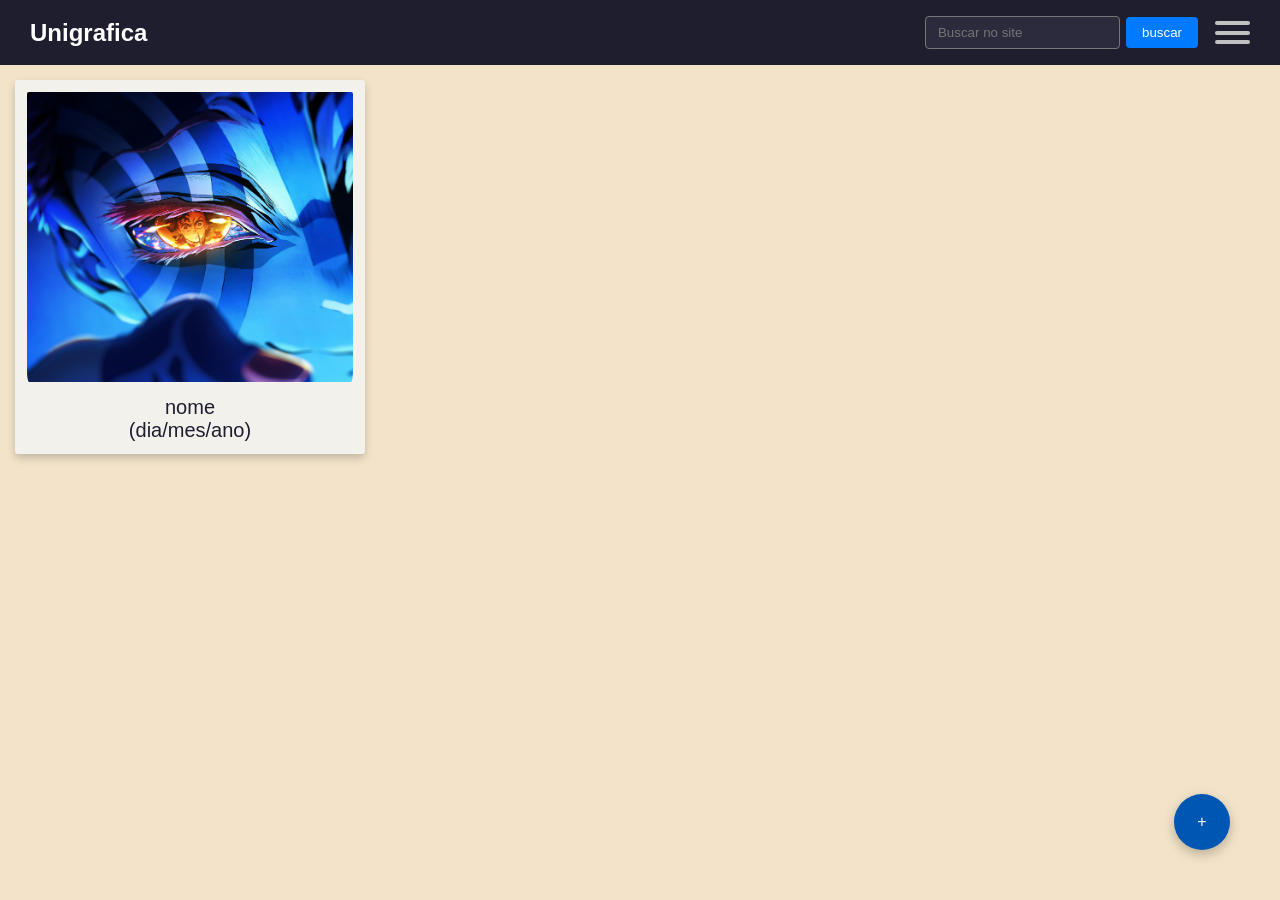
==== index.html @ 29d0bced "tentei usar js, não entendi carai nenhum" ====
<!Doctype html>
<html lang="pt-br">
  <head>
    <meta charset="UTF-8" />
    <meta name="viewport" content="width=device-width, initial-scale=1.0" />
    <link rel="stylesheet" href="style.css" />
    <title>Unigrafica</title>
  </head>
  <body>
    <header class="meu-cabecalho">
      <div class="logo-titulo">
        <h1>Unigrafica</h1>
      </div>

      <div class="lado-direito">
        <div class="campo-pesquisa">
          <input id="pesquisa" type="text" placeholder="Buscar no site" />
          <button type="submit">buscar</button>
        </div>

        <button class="btn-hambuerguer" aria-label="Abrir menu">
          <span class="linha"></span>
          <span class="linha"></span>
          <span class="linha"></span>
        </button>
      </div>
    </header>

    <div class="funcionarios">
      <img src="funcionarios/tanjiro.jpg" alt="funcionario" />
      <p>nome <br> (dia/mes/ano)</p>
    </div>

    <a href="https://wa.me/" target="_blank" class="botao-flutuante"> + </a>

    <script src="script.js"></script>
  </body>
</html>
---- style.css ----
* {
    font-family: 'Nunito', sans-serif;
    margin: 0;
    padding: 0;
    box-sizing: border-box;
}

body {
    background-color: #f3e4c9;
}

.meu-cabecalho {
    display: flex;
    align-items: center;
    justify-content: space-between;
    padding: 15px 30px;
    background-color: #1e1e2f;
    color: #ffffff;
    position: relative;
    margin: 0px 0px 15px 0px;
}

.logo-titulo h1 {
    margin: 0;
    font-size: 1.5rem;
    white-space: nowrap;
}

.lado-direito {
    display: flex;
    align-items: center;
    gap: 17px;
    /* <--- Esse espaçamento impede um botão de subir no outro! */
}

.campo-pesquisa {
    display: flex;
    align-items: center;
    gap: 6px;

}

/* Tamanho e estrutura do Botão Hambúrguer */


.campo-pesquisa input {
    padding: 8px 12px;
    border: 1px solid #767776;
    border-radius: 4px;
    background-color: #2b2b3d;
    color: #fff;
    outline: none;
}

.campo-pesquisa button {
    padding: 8px 16px;
    background-color: #007bff;
    color: white;
    border: none;
    border-radius: 4px;
    cursor: pointer;
    transition: background 0.2s;
}

.campo-pesquisa button:hover {
    background-color: #0056b3;
    transition: 0.3s;
}

.btn-hambuerguer {
    width: 35px;
    height: 35px;
    background: transparent;
    border: none;
    cursor: pointer;
    display: flex;
    flex-direction: column;
    justify-content: space-between;
    padding: 6px 0;
    box-sizing: border-box;
}

/* Estilo de cada 'carne' do hambúrguer */
.btn-hambuerguer .linha {
    width: 100%;
    height: 4px;
    background-color: #c2c1c1;
    /* Cor do botão */
    border-radius: 2px;
    transition: all 0.3s ease;
    /* Animação suave */
}

.btn-hambuerguer:hover .linha {
    background-color: #ffffff; /* Cor do botão ao passar o mouse */
    transform: scale(1.1);
}

.funcionarios {
    width: 350px;
    padding: 2px 2px 2px 2px;
    border-radius: 3px;
    background-color: #f3f1ec;
    color: #043366;
    margin: 0 0 0 15px;
    box-shadow: 0 4px 8px rgba(0, 0, 0, 0.2);
}

.funcionarios img {
    width: 100%;
    padding: 10px 10px 0px 10px;
    align-items: center;
    border-radius: 12px;
}

.funcionarios p {
   
    text-align: center;
    font-size: 20px;
    color: #1e1e2f;
    font-family: 'Franklin Gothic Medium', 'Arial Narrow', Arial, sans-serif;
    margin: 10px 0px 10px 0px;
}

.add-foto {
    padding: 30px;
    border: none;
    border-radius: 14px;
    color: #101113;
    background-color: #0056b3;
}

.botao-flutuante {
    position: fixed;
    bottom: 50px;
    right: 50px;
    z-index: 1000;
    background-color: #0056b3;
    color: white;
    width: 56px;
    height: 56px;
    border-radius: 50%;
    border: none;
    cursor: pointer;

    display: flex;
    align-items: center;
    justify-content: center;

    box-shadow: 0 4px 12px rgba(0, 0, 0, 0.25);
    transition: transform 0.2s ease, background-color 0.2s ease;

    text-decoration: none;
}

.botao-flutuante:hover {
    background-color: #2396e2;
    transform: scale(1.08);
}
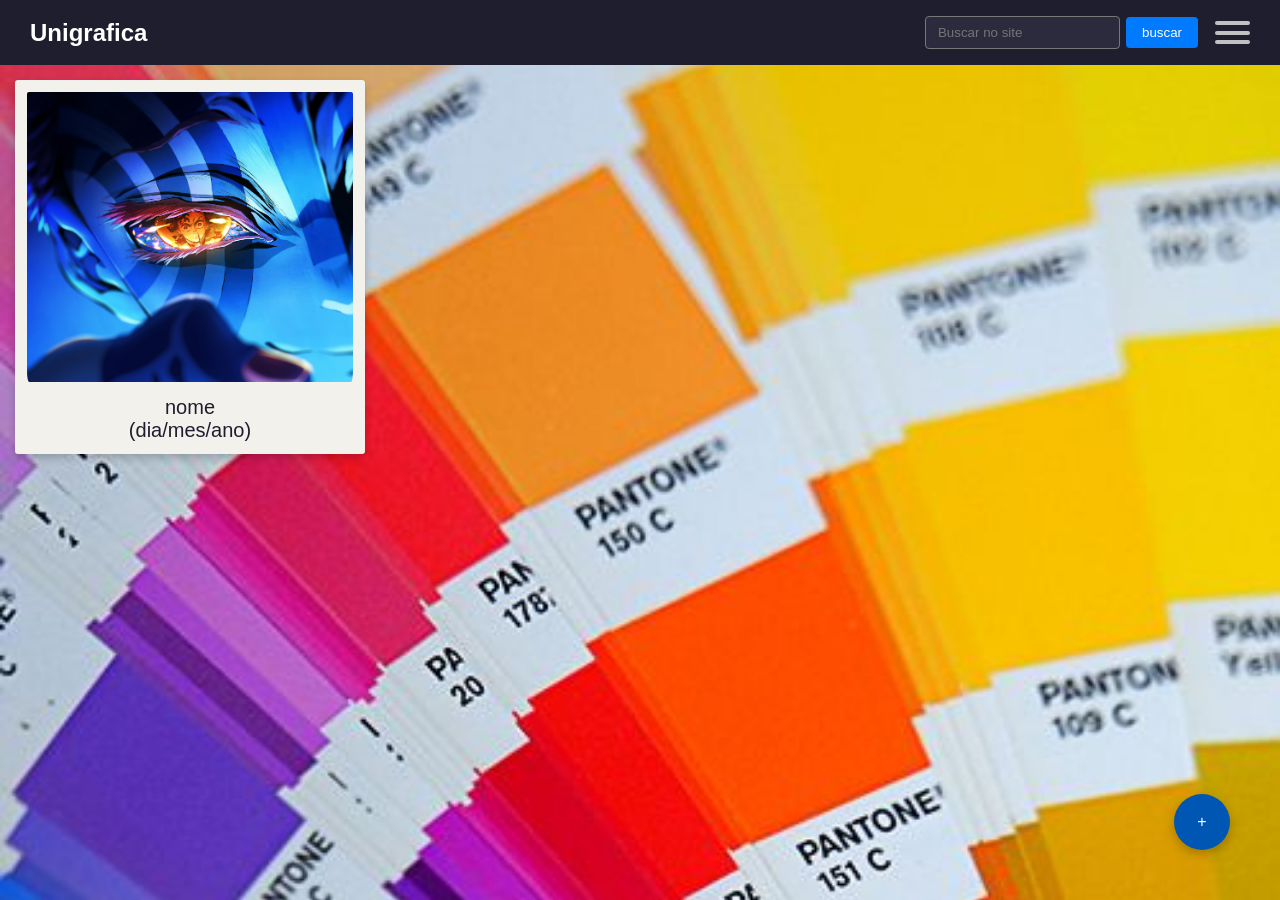
==== commit f57e74d4: "corrigindo bugs" ====
--- a/index.html
+++ b/index.html
@@ -27,11 +27,11 @@
     </header>
 
     <div class="funcionarios">
-      <img src="funcionarios/tanjiro.jpg" alt="funcionario" />
+      <img src="imagens/tanjiro.jpg" alt="funcionario" />
       <p>nome <br> (dia/mes/ano)</p>
     </div>
 
-    <a href="https://wa.me/" target="_blank" class="botao-flutuante"> + </a>
+    <a href="html/add.html" class="botao-flutuante"> + </a>
 
     <script src="script.js"></script>
   </body>
--- a/style.css
+++ b/style.css
@@ -6,7 +6,8 @@
 }
 
 body {
-    background-color: #f3e4c9;
+    background-image: url(../imagens/fundo.jpg);
+    background-size: cover;
 }
 
 .meu-cabecalho {
@@ -92,7 +93,8 @@
 }
 
 .btn-hambuerguer:hover .linha {
-    background-color: #ffffff; /* Cor do botão ao passar o mouse */
+    background-color: #ffffff;
+    /* Cor do botão ao passar o mouse */
     transform: scale(1.1);
 }
 
@@ -114,7 +116,7 @@
 }
 
 .funcionarios p {
-   
+
     text-align: center;
     font-size: 20px;
     color: #1e1e2f;
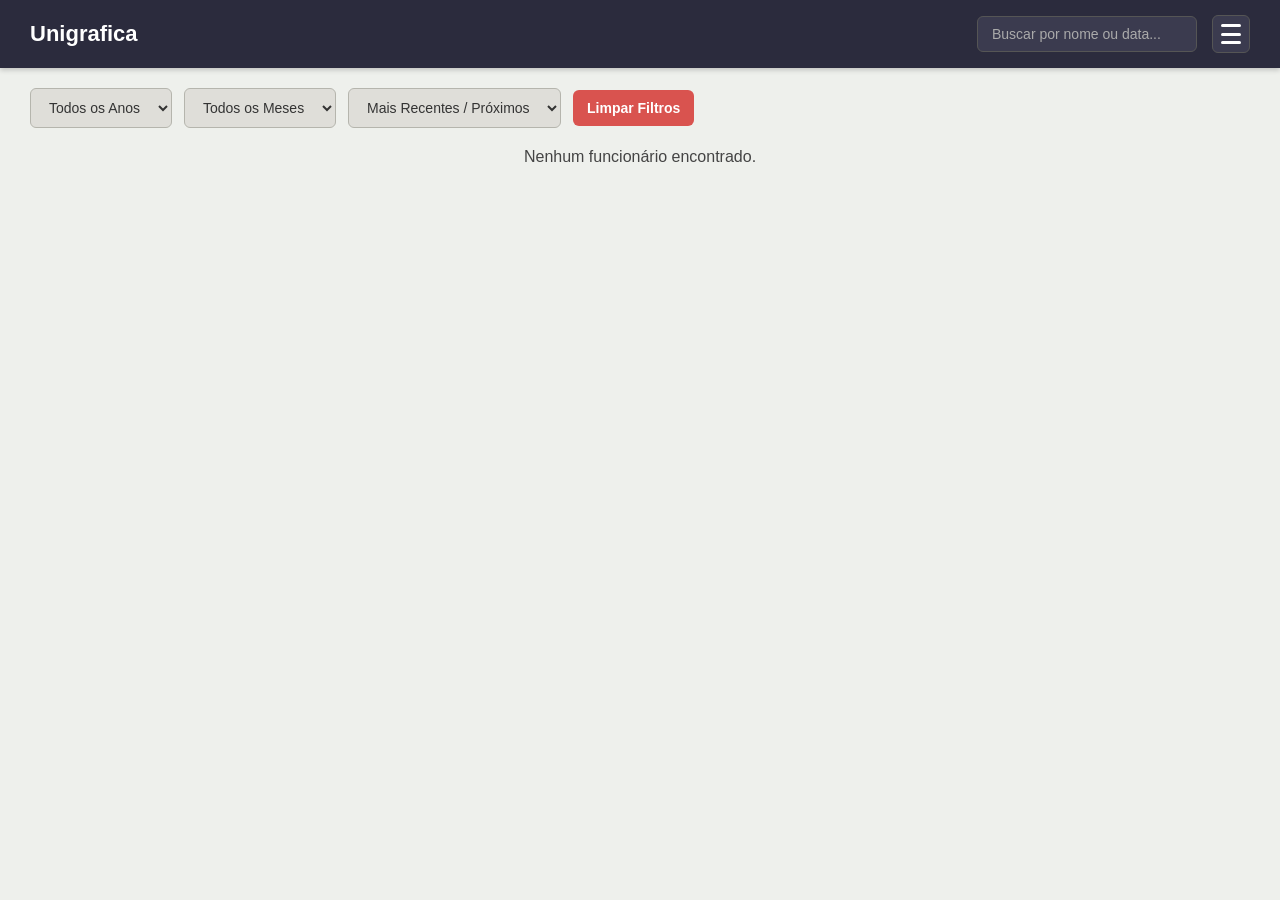
==== commit 035715ce: "git" ====
--- a/index.html
+++ b/index.html
@@ -1,4 +1,4 @@
-<!Doctype html>
+<!DOCTYPE html>
 <html lang="pt-br">
   <head>
     <meta charset="UTF-8" />
@@ -14,11 +14,11 @@
 
       <div class="lado-direito">
         <div class="campo-pesquisa">
-          <input id="pesquisa" type="text" placeholder="Buscar no site" />
-          <button type="submit">buscar</button>
+          <input id="pesquisa" type="text" placeholder="Buscar por nome ou data..." />
         </div>
 
-        <button class="btn-hambuerguer" aria-label="Abrir menu">
+        <!-- Botão Menu / ADM -->
+        <button class="btn-hambuerguer" id="btnAbrirAdmModal" aria-label="Abrir menu">
           <span class="linha"></span>
           <span class="linha"></span>
           <span class="linha"></span>
@@ -26,12 +26,56 @@
       </div>
     </header>
 
-    <div class="funcionarios">
-      <img src="imagens/tanjiro.jpg" alt="funcionario" />
-      <p>nome <br> (dia/mes/ano)</p>
+    <!-- Painel de Login ADM Escondido -->
+    <div id="modalAdm" style="display: none; position: fixed; top: 70px; right: 30px; background: rgba(43, 43, 61, 0.95); padding: 15px; border-radius: 8px; border: 1px solid rgba(255,255,255,0.2); z-index: 2000; box-shadow: 0 4px 12px rgba(0,0,0,0.5);">
+      <p style="color: white; font-size: 14px; margin-bottom: 8px;" id="textoStatusModal">Modo ADM: Desligado</p>
+      
+      <div id="areaLoginAdm" style="display: flex; flex-direction: column; gap: 8px;">
+        <input type="password" id="inputSenhaAdm" placeholder="Senha do ADM" style="padding: 6px; border-radius: 4px; border: 1px solid #767776; background: #2b2b3d; color: white; outline: none;">
+        <button id="btnLoginAdm" style="padding: 6px; background: #007bff; color: white; border: none; border-radius: 4px; cursor: pointer;">Entrar</button>
+      </div>
+
+      <button id="btnSairAdm" style="display: none; width: 100%; padding: 6px; background: #d9534f; color: white; border: none; border-radius: 4px; cursor: pointer; margin-top: 5px;">Sair do Modo ADM</button>
     </div>
 
-    <a href="html/add.html" class="botao-flutuante"> + </a>
+    <!-- Barra de Filtros e Ordenação -->
+    <div class="barra-filtros">
+      <select id="filtroAno">
+        <option value="">Todos os Anos</option>
+      </select>
+
+      <select id="filtroMes">
+        <option value="">Todos os Meses</option>
+        <option value="01">Janeiro</option>
+        <option value="02">Fevereiro</option>
+        <option value="03">Março</option>
+        <option value="04">Abril</option>
+        <option value="05">Maio</option>
+        <option value="06">Junho</option>
+        <option value="07">Julho</option>
+        <option value="08">Agosto</option>
+        <option value="09">Setembro</option>
+        <option value="10">Outubro</option>
+        <option value="11">Novembro</option>
+        <option value="12">Dezembro</option>
+      </select>
+
+      <select id="ordenacao">
+        <option value="data-recente">Mais Recentes / Próximos</option>
+        <option value="data-antiga">Mais Antigos</option>
+        <option value="alfabetica">Ordem Alfabética (A-Z)</option>
+      </select>
+
+      <button id="btnLimparFiltros">Limpar Filtros</button>
+    </div>
+
+    <!-- Onde os funcionários cadastrados vão aparecer -->
+    <div class="container-cards" id="listaFuncionarios">
+      <!-- O JavaScript vai injetar os cards aqui -->
+    </div>
+
+    <!-- Botão de Adicionar (Aparece só para ADM) -->
+    <a href="paginaAdd/add.html" class="botao-flutuante" id="btnFlutuanteAdd" style="display: none;"> + </a>
 
     <script src="script.js"></script>
   </body>
--- a/style.css
+++ b/style.css
@@ -1,161 +1,221 @@
 * {
-    font-family: 'Nunito', sans-serif;
+    box-sizing: border-box;
     margin: 0;
     padding: 0;
-    box-sizing: border-box;
-}
-
+    font-family: Arial, sans-serif;
+}
+
+/* Fundo geral da página em tom cinza/bege suave */
 body {
-    background-image: url(../imagens/fundo.jpg);
-    background-size: cover;
-}
-
+    background-color: #eef0ec; 
+    color: #333;
+    padding-bottom: 80px;
+}
+
+/* Cabeçalho original em tom elegante */
 .meu-cabecalho {
     display: flex;
-    align-items: center;
     justify-content: space-between;
+    align-items: center;
+    background-color: #2b2b3d; /* Mantém o cabeçalho original sofisticado */
     padding: 15px 30px;
-    background-color: #1e1e2f;
-    color: #ffffff;
-    position: relative;
-    margin: 0px 0px 15px 0px;
+    box-shadow: 0 2px 5px rgba(0,0,0,0.2);
+    position: sticky;
+    top: 0;
+    z-index: 1000;
 }
 
 .logo-titulo h1 {
-    margin: 0;
-    font-size: 1.5rem;
-    white-space: nowrap;
+    font-size: 22px;
+    color: #fff;
 }
 
 .lado-direito {
     display: flex;
     align-items: center;
-    gap: 17px;
-    /* <--- Esse espaçamento impede um botão de subir no outro! */
-}
-
-.campo-pesquisa {
-    display: flex;
-    align-items: center;
-    gap: 6px;
-
-}
-
-/* Tamanho e estrutura do Botão Hambúrguer */
-
+    gap: 15px;
+}
 
 .campo-pesquisa input {
-    padding: 8px 12px;
-    border: 1px solid #767776;
-    border-radius: 4px;
-    background-color: #2b2b3d;
-    color: #fff;
+    padding: 9px 14px;
+    border-radius: 6px;
+    border: 1px solid #555;
+    background: #3b3b4f;
+    color: white;
+    font-size: 14px;
     outline: none;
-}
-
-.campo-pesquisa button {
-    padding: 8px 16px;
-    background-color: #007bff;
+    width: 220px;
+    transition: width 0.3s ease;
+}
+
+.campo-pesquisa input::placeholder {
+    color: #aaa;
+}
+
+.campo-pesquisa input:focus {
+    width: 260px;
+}
+
+.btn-hambuerguer {
+    background: #3b3b4f;
+    border: 1px solid #555;
+    border-radius: 6px;
+    padding: 8px;
+    cursor: pointer;
+    display: flex;
+    flex-direction: column;
+    justify-content: space-between;
+    width: 38px;
+    height: 38px;
+}
+
+.btn-hambuerguer .linha {
+    display: block;
+    height: 3px;
+    width: 100%;
+    background-color: white;
+    border-radius: 2px;
+}
+
+.barra-filtros {
+    display: flex;
+    gap: 12px;
+    padding: 0 30px;
+    margin: 20px 0;
+    flex-wrap: wrap;
+    align-items: center;
+}
+
+.barra-filtros select, 
+.barra-filtros button {
+    padding: 10px 14px;
+    border-radius: 6px;
+    background: #dfded9; /* Tom bege/cinza suave para os filtros */
+    color: #333;
+    border: 1px solid #b5b5ad;
+    font-size: 14px;
+    cursor: pointer;
+    font-weight: 500;
+}
+
+.barra-filtros button {
+    background: #d9534f;
+    color: white;
+    border: none;
+    font-weight: bold;
+}
+
+.container-cards {
+    display: flex;
+    flex-wrap: wrap;
+    gap: 20px;
+    padding: 0 30px;
+    justify-content: flex-start;
+}
+
+.funcionarios {
+    background: #fbfaf7; /* Fundo do card em tom bege claro/creme */
+    border-radius: 12px;
+    overflow: hidden;
+    width: 230px;
+    box-shadow: 0 4px 10px rgba(0,0,0,0.08);
+    border: 1px solid #dcdad2;
+    display: flex;
+    flex-direction: column;
+}
+
+.funcionarios img {
+    width: 100%;
+    height: 230px;
+    object-fit: cover;
+    display: block;
+    background-color: #e5e3db;
+}
+
+.funcionarios p {
+    padding: 10px 15px;
+    font-size: 14px;
+    color: #555;
+}
+
+.funcionarios p strong {
+    font-size: 16px;
+    color: #222;
+}
+
+.btn-deletar {
+    width: 100%;
+    padding: 8px;
+    background: #d9534f;
     color: white;
     border: none;
     border-radius: 4px;
     cursor: pointer;
-    transition: background 0.2s;
-}
-
-.campo-pesquisa button:hover {
-    background-color: #0056b3;
-    transition: 0.3s;
-}
-
-.btn-hambuerguer {
-    width: 35px;
-    height: 35px;
-    background: transparent;
-    border: none;
-    cursor: pointer;
-    display: flex;
-    flex-direction: column;
-    justify-content: space-between;
-    padding: 6px 0;
-    box-sizing: border-box;
-}
-
-/* Estilo de cada 'carne' do hambúrguer */
-.btn-hambuerguer .linha {
-    width: 100%;
-    height: 4px;
-    background-color: #c2c1c1;
-    /* Cor do botão */
-    border-radius: 2px;
-    transition: all 0.3s ease;
-    /* Animação suave */
-}
-
-.btn-hambuerguer:hover .linha {
-    background-color: #ffffff;
-    /* Cor do botão ao passar o mouse */
-    transform: scale(1.1);
-}
-
-.funcionarios {
-    width: 350px;
-    padding: 2px 2px 2px 2px;
-    border-radius: 3px;
-    background-color: #f3f1ec;
-    color: #043366;
-    margin: 0 0 0 15px;
-    box-shadow: 0 4px 8px rgba(0, 0, 0, 0.2);
-}
-
-.funcionarios img {
-    width: 100%;
-    padding: 10px 10px 0px 10px;
-    align-items: center;
-    border-radius: 12px;
-}
-
-.funcionarios p {
-
-    text-align: center;
-    font-size: 20px;
-    color: #1e1e2f;
-    font-family: 'Franklin Gothic Medium', 'Arial Narrow', Arial, sans-serif;
-    margin: 10px 0px 10px 0px;
-}
-
-.add-foto {
-    padding: 30px;
-    border: none;
-    border-radius: 14px;
-    color: #101113;
-    background-color: #0056b3;
+    margin-top: 10px;
 }
 
 .botao-flutuante {
     position: fixed;
-    bottom: 50px;
-    right: 50px;
-    z-index: 1000;
-    background-color: #0056b3;
-    color: white;
-    width: 56px;
-    height: 56px;
+    bottom: 25px;
+    right: 25px;
+    width: 65px;
+    height: 65px;
+    background-color: #007bff;
+    color: white;
     border-radius: 50%;
-    border: none;
-    cursor: pointer;
-
     display: flex;
     align-items: center;
     justify-content: center;
-
-    box-shadow: 0 4px 12px rgba(0, 0, 0, 0.25);
-    transition: transform 0.2s ease, background-color 0.2s ease;
-
+    font-size: 32px;
     text-decoration: none;
-}
-
-.botao-flutuante:hover {
-    background-color: #2396e2;
-    transform: scale(1.08);
+    box-shadow: 0 4px 15px rgba(0, 123, 255, 0.3);
+    z-index: 999;
+    transition: transform 0.2s ease;
+}
+
+.botao-flutuante:active {
+    transform: scale(0.90);
+}
+
+/* ==========================================
+   ADAPTAÇÃO AUTOMÁTICA PARA CELULARES
+   ================================---------- */
+@media (max-width: 768px) {
+    .meu-cabecalho {
+        padding: 12px 15px;
+    }
+
+    .logo-titulo h1 {
+        font-size: 18px;
+    }
+
+    .campo-pesquisa input {
+        width: 140px;
+    }
+
+    .campo-pesquisa input:focus {
+        width: 170px;
+    }
+
+    .barra-filtros {
+        padding: 0 15px;
+        gap: 8px;
+    }
+
+    .barra-filtros select, 
+    .barra-filtros button {
+        flex: 1;
+        min-width: 45%;
+    }
+
+    .container-cards {
+        padding: 0 15px;
+        justify-content: center;
+        gap: 15px;
+    }
+
+    .funcionarios {
+        width: 100%;
+        max-width: 280px;
+    }
 }
